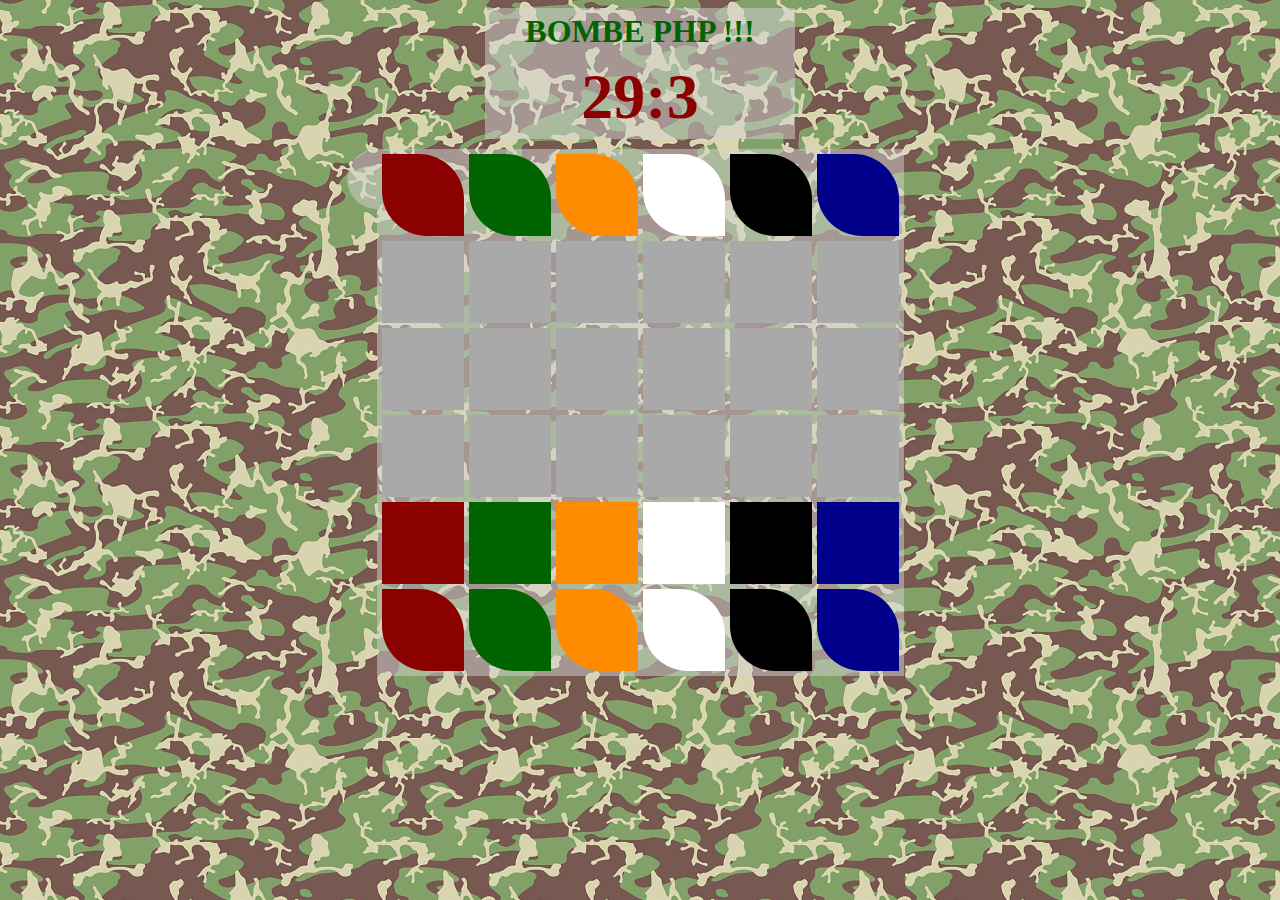
==== index.html @ 83c997a7 "init" ====
<!DOCTYPE html>
<html>
    <head>
        <meta charset="utf-8">
        <title>BombePHP !!! • EX</title>
        <link rel="stylesheet" type="text/css" href="bombe.css"/>
    </head>

    <body>
        <div class="centre">
            <h1>BOMBE PHP !!!</h1>
        </div>
        <div class="centre">
            <span id="tempsRestant"><span id="tempsRestant_seconde">30</span>:<span id="tempsRestant_secondecentieme">0</span>
        </div>
        <div class="centre">
            <div id="led"></div>
            <table>
                <tr>
                    <td class="go_rouge">

                    </td>
                    <td class="go_vert">
                        
                    </td>
                    <td class="go_orange">
                        
                    </td>
                    <td class="go_blanc">

                    </td>
                    <td class="go_noir">
                        
                    </td>
                    <td class="go_bleu">
                        
                    </td>
                </tr>
                <tr>
                    <td>

                    </td>
                    <td >
                        
                    </td>
                    <td>
                        
                    </td>
                    <td>

                    </td>
                    <td>
                        
                    </td>
                    <td>
                        
                    </td>
                </tr>
                <tr>
                    <td>

                    </td>
                    <td>
                        
                    </td>
                    <td>
                        
                    </td>
                    <td>

                    </td>
                    <td>
                        
                    </td>
                    <td>
                        
                    </td>
                </tr>
                <tr>
                    <td>

                    </td>
                    <td>
                        
                    </td>
                    <td>
                        
                    </td>
                    <td>

                    </td>
                    <td>
                        
                    </td>
                    <td>
                        
                    </td>
                </tr>
                <tr>
                    <td class="rouge">

                    </td>
                    <td class="vert">
                        
                    </td>
                    <td class="orange">
                        
                    </td>
                    <td class="blanc">

                    </td>
                    <td class="noir">
                        
                    </td>
                    <td class="bleu">
                        
                    </td>
                </tr>
                <tr>
                    <td class="go_rouge">

                    </td>
                    <td class="go_vert">
                        
                    </td>
                    <td class="go_orange">
                        
                    </td>
                    <td class="go_blanc">

                    </td>
                    <td class="go_noir">
                        
                    </td>
                    <td class="go_bleu">
                        
                    </td>
                </tr>
            </table>
            <div id="ledinvisible"></div>
        </div>
        <div id="audio">
            <audio id="bip">
                <source src="bip.mp3"/>
            </audio>
            <audio id="boom">
                <source src="boom.mp3"/>
            </audio>
        </div>
        <script src="bombe.js"></script>
    </body>
</html>
---- bombe.css ----
body{
    font-family: stencil;
    background-image: url(fond.jpg);
}

td {
    background-color: darkgray;
    width: 80px;
    height: 80px;
}

table {
    background-color: rgba(211, 211, 211, 0.5);
    border-collapse: separate;
    border-spacing: 5px;
    padding: black;
}

h1 {
    text-align: center;
    background-color: rgba(211, 211, 211, 0.5);
    width: 300px;
    padding: 5px;
    margin: 0px;
    color: darkgreen;
}

.centre {
    display: flex;
    justify-content: center;
}

#tempsRestant {
    text-align: center;
    background-color: rgba(211, 211, 211, 0.5);
    width: 300px;
    padding: 5px;
    margin-bottom: 10px;
    font-size: 64px;
    color: darkred;
    font-weight: bold;
}

#led {
    background: rgba(211, 211, 211, 0.5);
    height:60px;
    width:30px;
    border-radius: 120px 0px 0px 120px;
}

#ledinvisible {
    width:30px;
}

.go_rouge {
    border-radius: 0px 45px 0px 45px;
    background-color: darkred;
}

.go_vert {
    border-radius: 0px 45px 0px 45px;
    background-color: darkgreen;
}

.go_orange {
    border-radius: 0px 45px 0px 45px;
    background-color: darkorange;
}

.go_blanc {
    border-radius: 0px 45px 0px 45px;
    background-color: white;
}

.go_bleu {
    border-radius: 0px 45px 0px 45px;
    background-color: darkblue;
}

.go_noir {
    border-radius: 0px 45px 0px 45px;
    background-color: black;
}

#audio {
    display: none;
}

.go_rouge:hover, .go_vert:hover, .go_orange:hover, .go_blanc:hover, .go_bleu:hover, .go_noir:hover{
    cursor: move;
} 

.rouge {
    background-color: darkred;
}

.vert {
    background-color: darkgreen;
}

.orange {
    background-color: darkorange;
}

.blanc {
    background-color: white;
}

.bleu {
    background-color: darkblue;
}

.noir {
    background-color: black;
}

.rouge:hover, .vert:hover, .orange:hover, .blanc:hover, .noir:hover, .bleu:hover{
    cursor: copy;
}
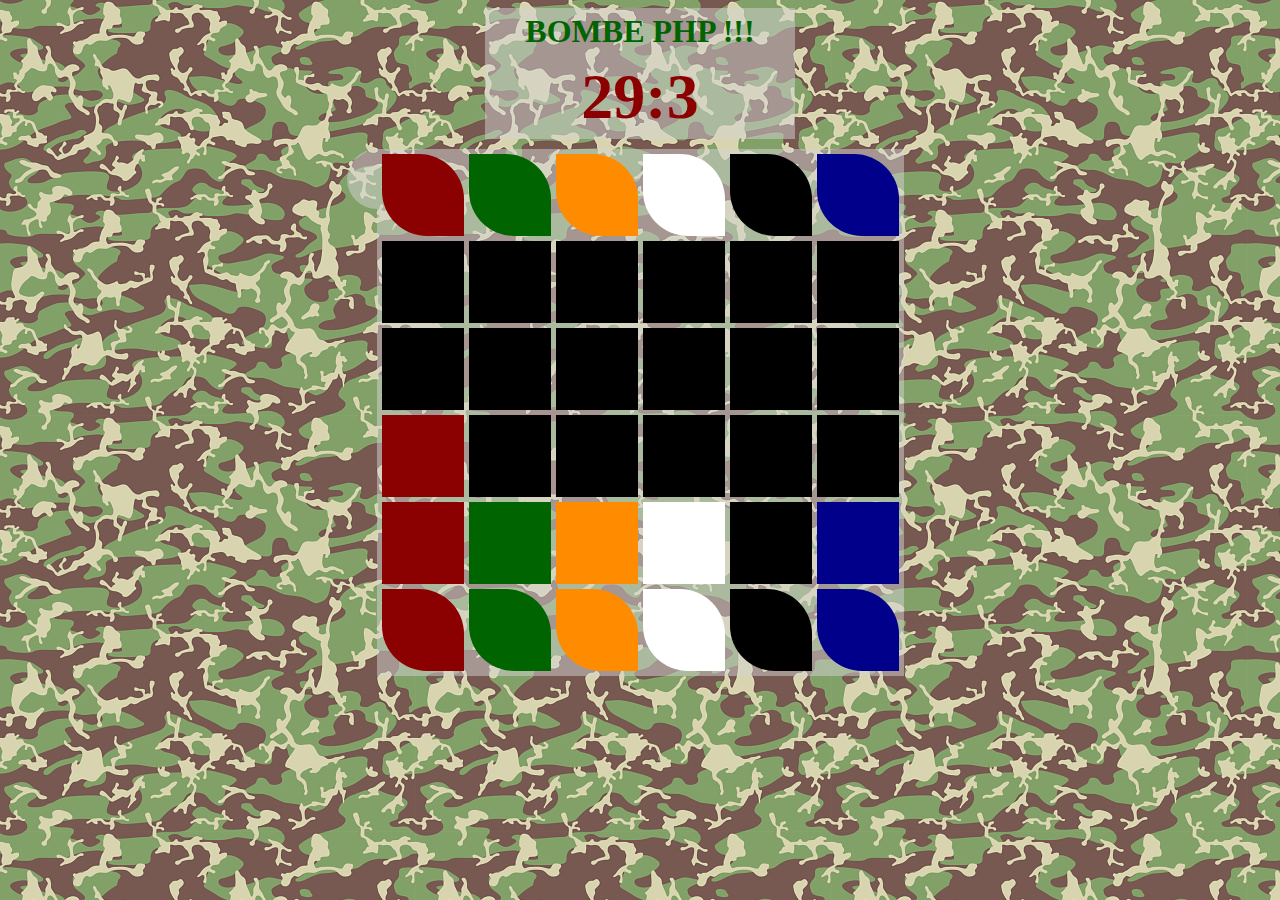
==== commit f1d385f2: "09/01/21" ====
--- a/index.html
+++ b/index.html
@@ -77,7 +77,7 @@
                     </td>
                 </tr>
                 <tr>
-                    <td>
+                    <td class="rouge">
 
                     </td>
                     <td>
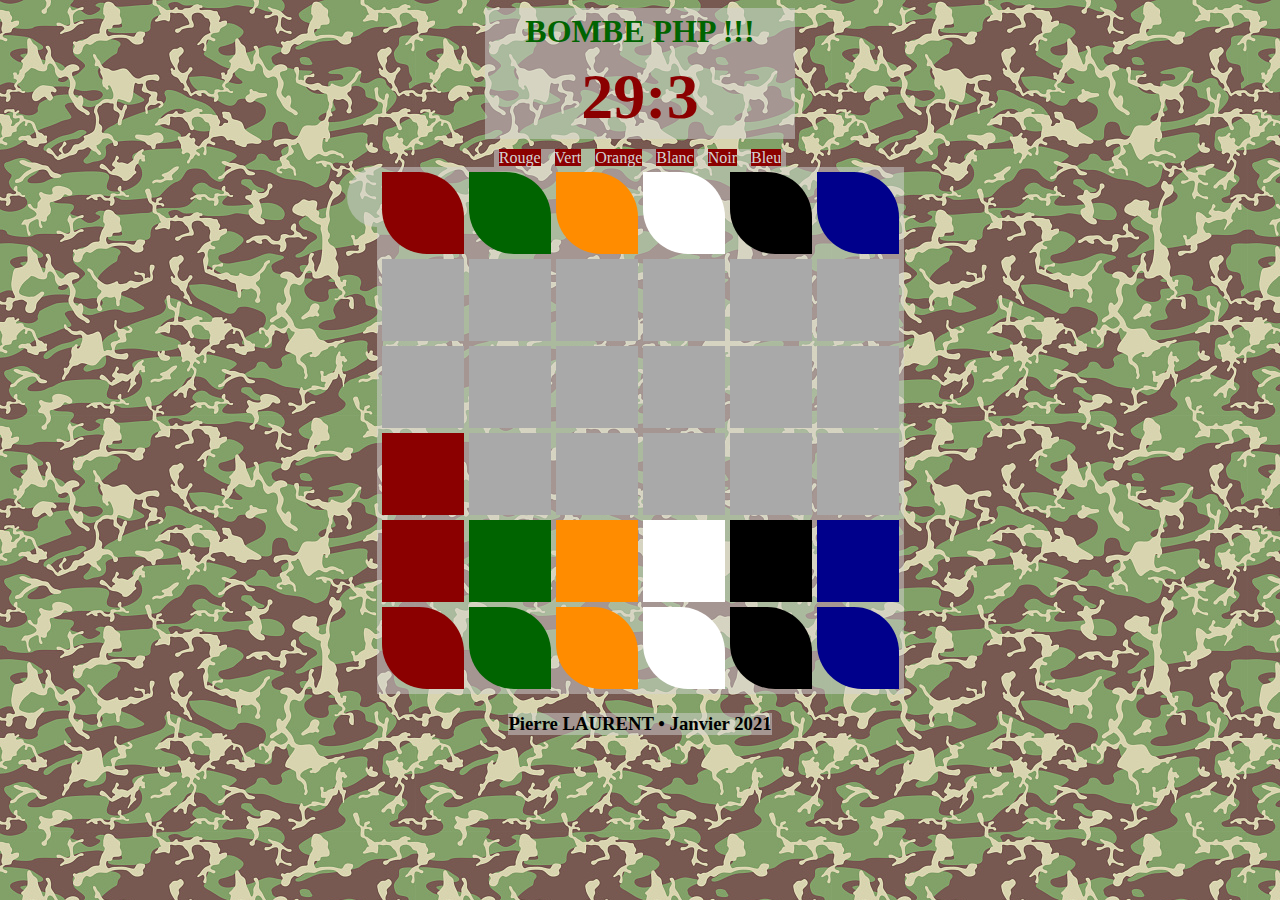
==== commit 856dd015: "15/01" ====
--- a/index.html
+++ b/index.html
@@ -14,6 +14,16 @@
             <span id="tempsRestant"><span id="tempsRestant_seconde">30</span>:<span id="tempsRestant_secondecentieme">0</span>
         </div>
         <div class="centre">
+            <div class="cstat">
+                <span class="stat" id="Stat_rouge">Rouge</span>
+                <span class="stat" id="Stat_vert">Vert</span>
+                <span class="stat" id="Stat_orange">Orange</span>
+                <span class="stat" id="Stat_blanc">Blanc</span>
+                <span class="stat" id="Stat_noir">Noir</span>
+                <span class="stat" id="Stat_blue">Bleu</span>
+            </div>
+        </div>
+        <div class="centre">
             <div id="led"></div>
             <table>
                 <tr>
@@ -138,6 +148,9 @@
                 </tr>
             </table>
             <div id="ledinvisible"></div>
+        </div>
+        <div class="centre">
+            <h3>Pierre LAURENT • Janvier 2021</h3>
         </div>
         <div id="audio">
             <audio id="bip">
@@ -149,4 +162,46 @@
         </div>
         <script src="bombe.js"></script>
     </body>
+    <script>
+        json_soluce =`
+        {
+            "rouge": [
+              7,
+              13,
+              19,
+              25
+            ],
+            "vert": [
+              8,
+              14,
+              20,
+              26
+            ],
+            "orange": [
+              9,
+              15,
+              21,
+              27
+            ],
+            "blanc": [
+              10,
+              16,
+              22,
+              28
+            ],
+            "noir": [
+              11,
+              17,
+              23,
+              29
+            ],
+            "blue": [
+              12,
+              18,
+              24,
+              30
+            ]
+        }`;
+        soluce = JSON.parse(json_soluce);
+    </script>
 </html>--- a/bombe.css
+++ b/bombe.css
@@ -116,4 +116,27 @@
 
 .rouge:hover, .vert:hover, .orange:hover, .blanc:hover, .noir:hover, .bleu:hover{
     cursor: copy;
+}
+
+.cstat {
+    background-color: rgba(211, 211, 211, 0.5);
+}
+
+.stat {
+    background-color: darkred;
+    margin: 5px;
+    color:  rgba(211, 211, 211, 1);
+}
+
+.ok {
+    background-color: darkgreen !important;
+}
+
+h3 {
+    width: fit-content;
+    background-color: rgba(211, 211, 211, 0.5);
+}
+
+#json {
+    display: none;
 }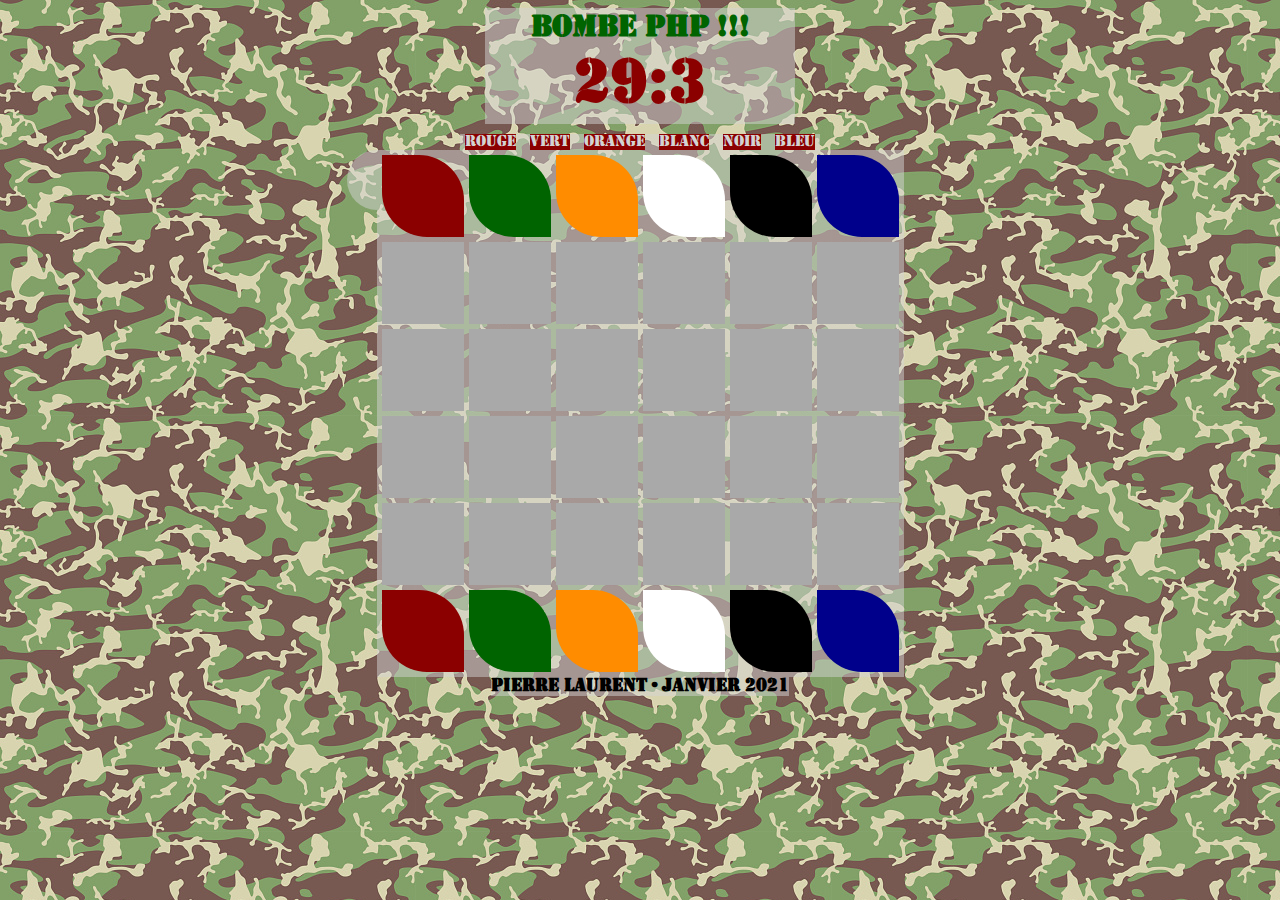
==== commit 9cefd731: "18/02" ====
--- a/index.html
+++ b/index.html
@@ -20,7 +20,7 @@
                 <span class="stat" id="Stat_orange">Orange</span>
                 <span class="stat" id="Stat_blanc">Blanc</span>
                 <span class="stat" id="Stat_noir">Noir</span>
-                <span class="stat" id="Stat_blue">Bleu</span>
+                <span class="stat" id="Stat_bleu">Bleu</span>
             </div>
         </div>
         <div class="centre">
@@ -87,7 +87,7 @@
                     </td>
                 </tr>
                 <tr>
-                    <td class="rouge">
+                    <td>
 
                     </td>
                     <td>
@@ -107,26 +107,26 @@
                     </td>
                 </tr>
                 <tr>
-                    <td class="rouge">
+                    <td>
 
                     </td>
-                    <td class="vert">
+                    <td>
                         
                     </td>
-                    <td class="orange">
+                    <td>
                         
                     </td>
-                    <td class="blanc">
+                    <td>
 
                     </td>
-                    <td class="noir">
+                    <td>
                         
                     </td>
-                    <td class="bleu">
+                    <td>
                         
                     </td>
                 </tr>
-                <tr>
+                <tr> 
                     <td class="go_rouge">
 
                     </td>
@@ -162,46 +162,4 @@
         </div>
         <script src="bombe.js"></script>
     </body>
-    <script>
-        json_soluce =`
-        {
-            "rouge": [
-              7,
-              13,
-              19,
-              25
-            ],
-            "vert": [
-              8,
-              14,
-              20,
-              26
-            ],
-            "orange": [
-              9,
-              15,
-              21,
-              27
-            ],
-            "blanc": [
-              10,
-              16,
-              22,
-              28
-            ],
-            "noir": [
-              11,
-              17,
-              23,
-              29
-            ],
-            "blue": [
-              12,
-              18,
-              24,
-              30
-            ]
-        }`;
-        soluce = JSON.parse(json_soluce);
-    </script>
 </html>--- a/bombe.css
+++ b/bombe.css
@@ -1,5 +1,10 @@
+@font-face {
+    font-family: "Bombe-STENCIL-NORMAL";
+    src: url("STENCIL.woff");
+}
+
 body{
-    font-family: stencil;
+    font-family: Bombe-STENCIL-NORMAL;
     background-image: url(fond.jpg);
 }
 
@@ -23,6 +28,15 @@
     padding: 5px;
     margin: 0px;
     color: darkgreen;
+}
+
+h2 {
+    text-align: center;
+    background-color: rgba(211, 211, 211, 0.5);
+    width: 300px;
+    padding: 5px;
+    margin: 0px;
+    color: darkblue;
 }
 
 .centre {
@@ -135,8 +149,5 @@
 h3 {
     width: fit-content;
     background-color: rgba(211, 211, 211, 0.5);
-}
-
-#json {
-    display: none;
+    margin-top: 0px;
 }